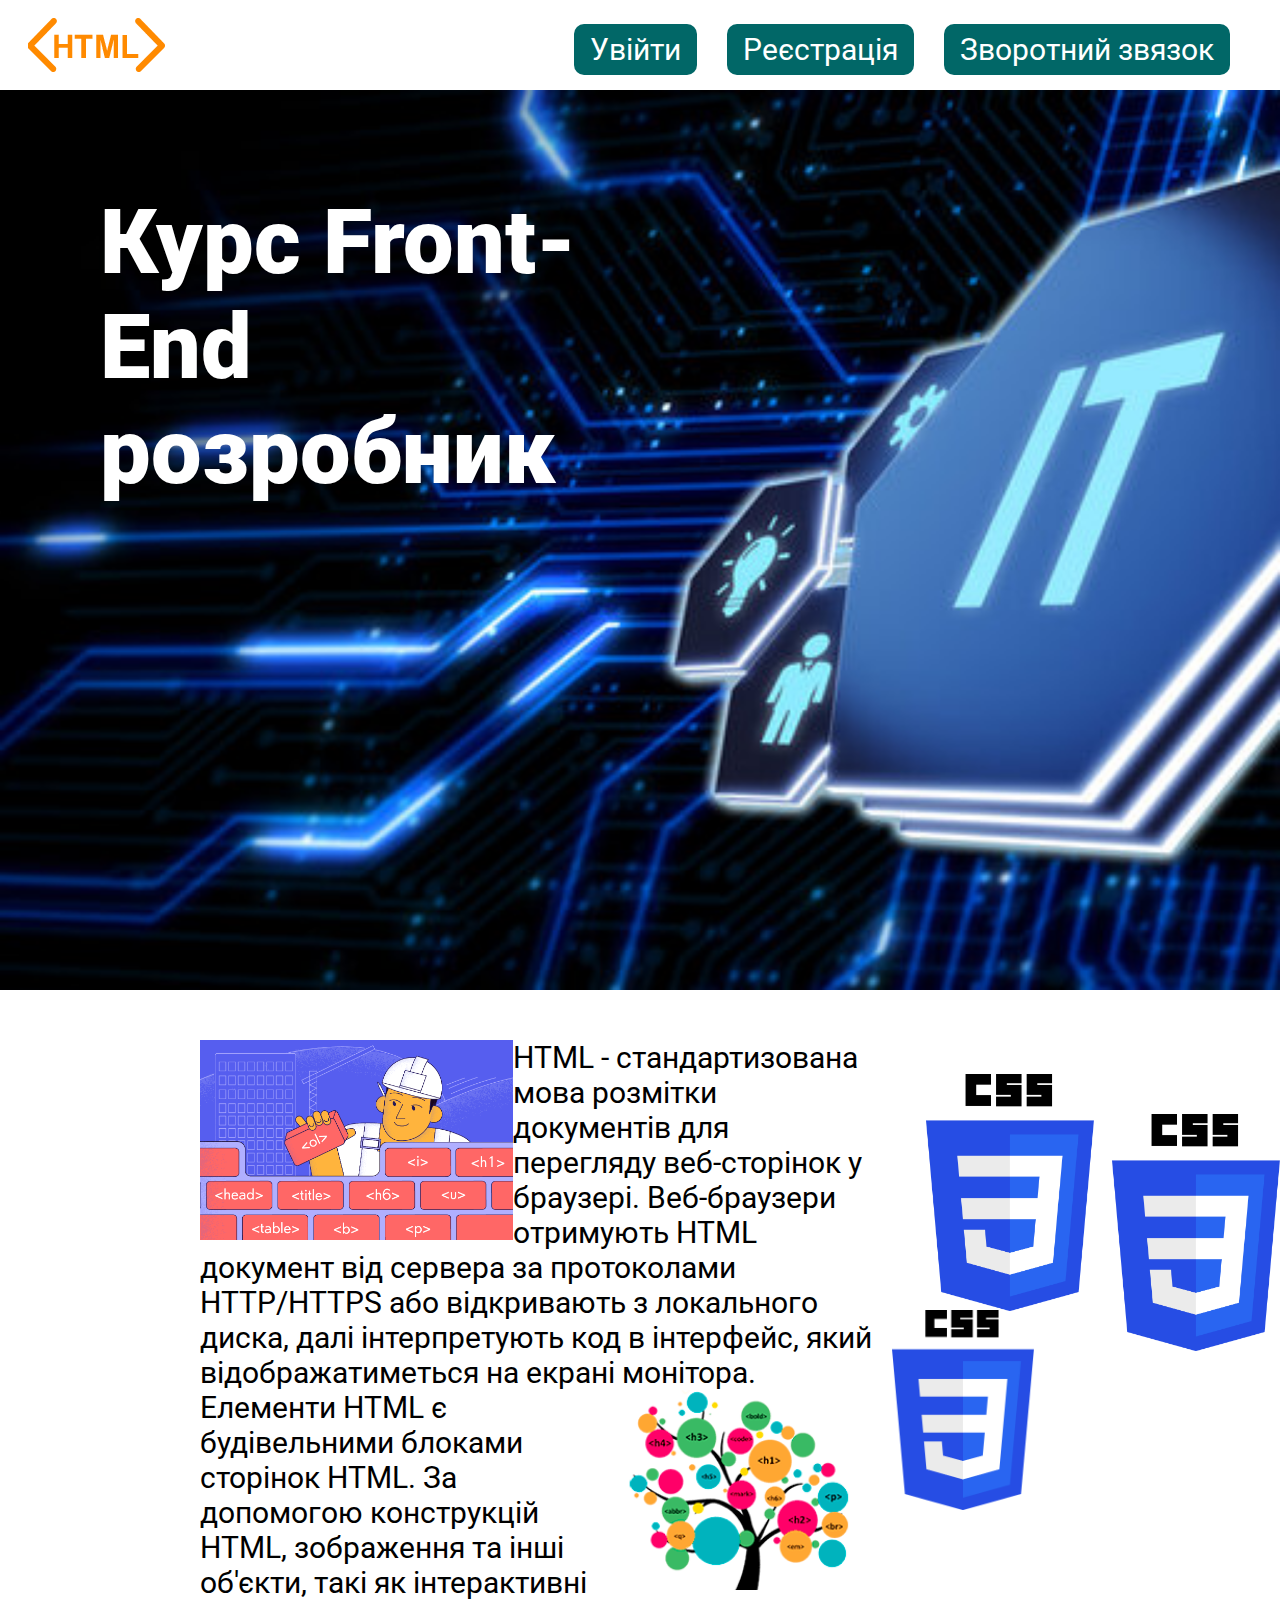
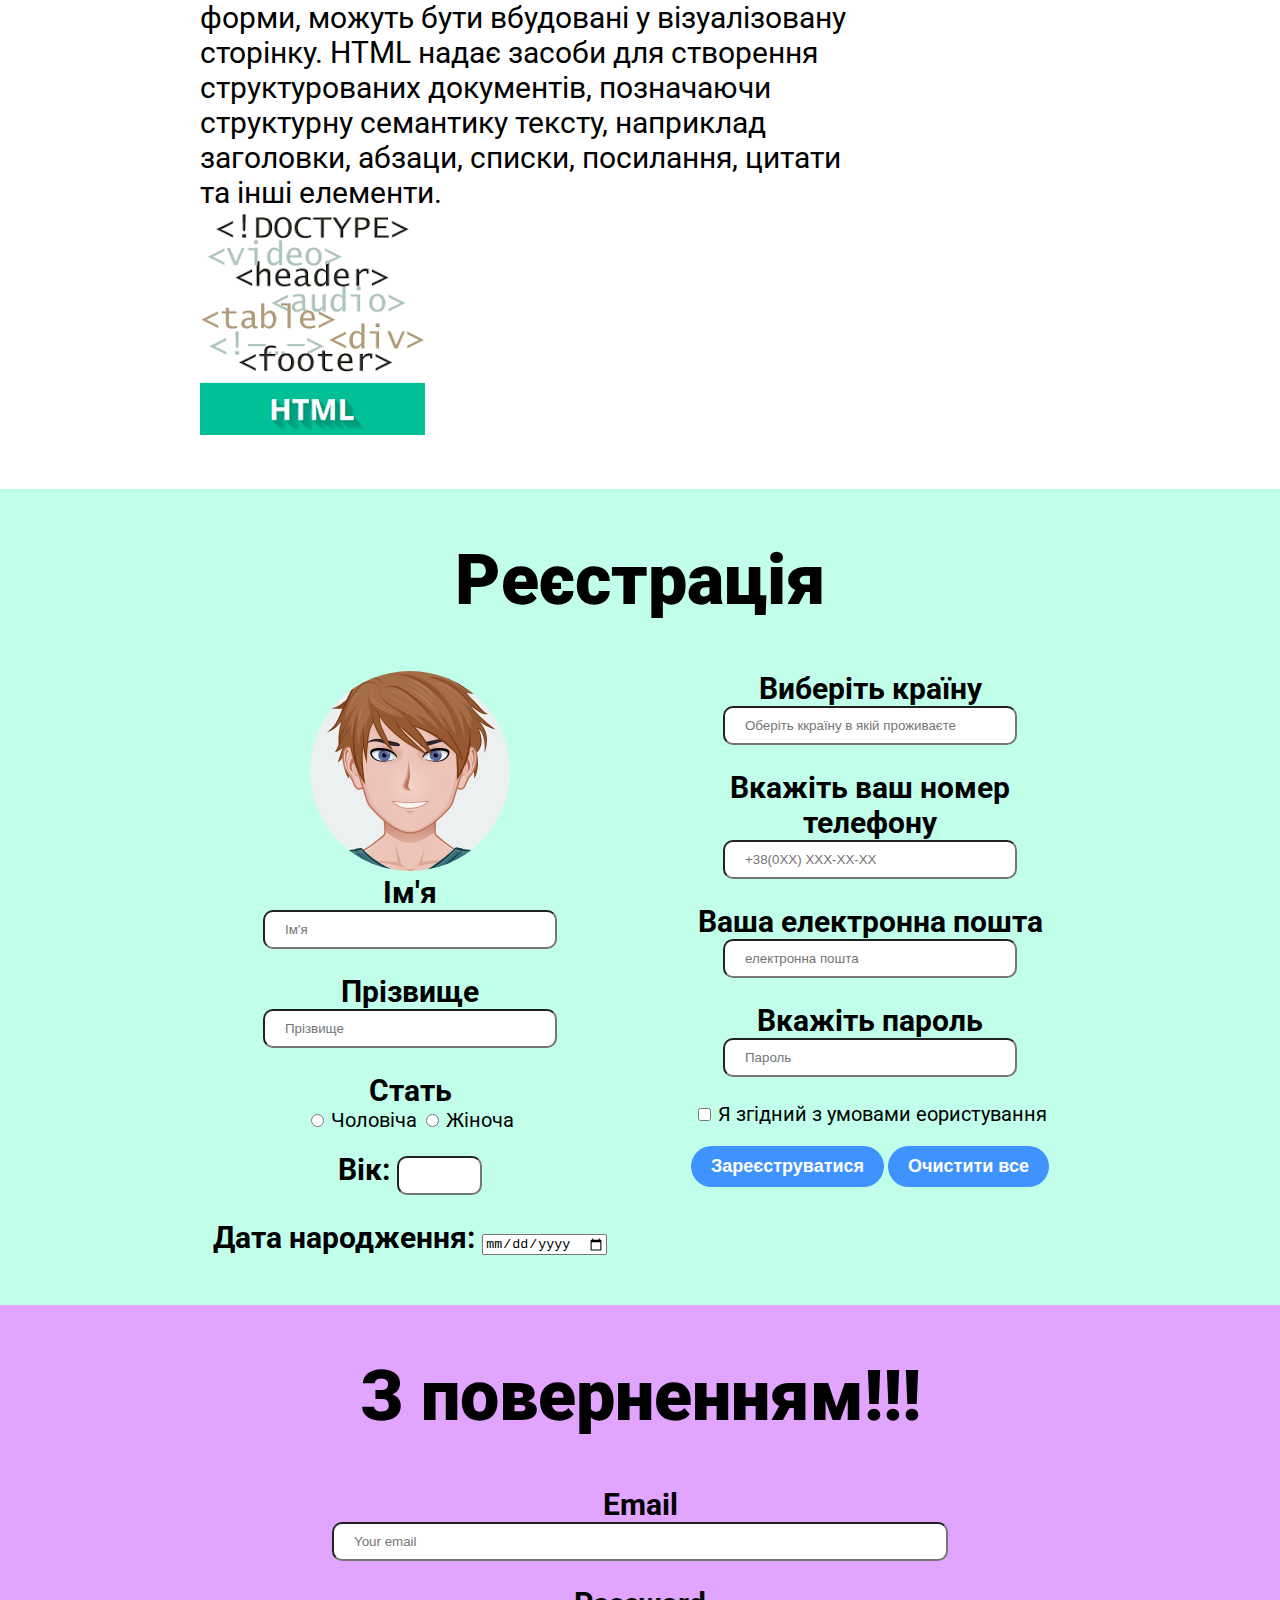
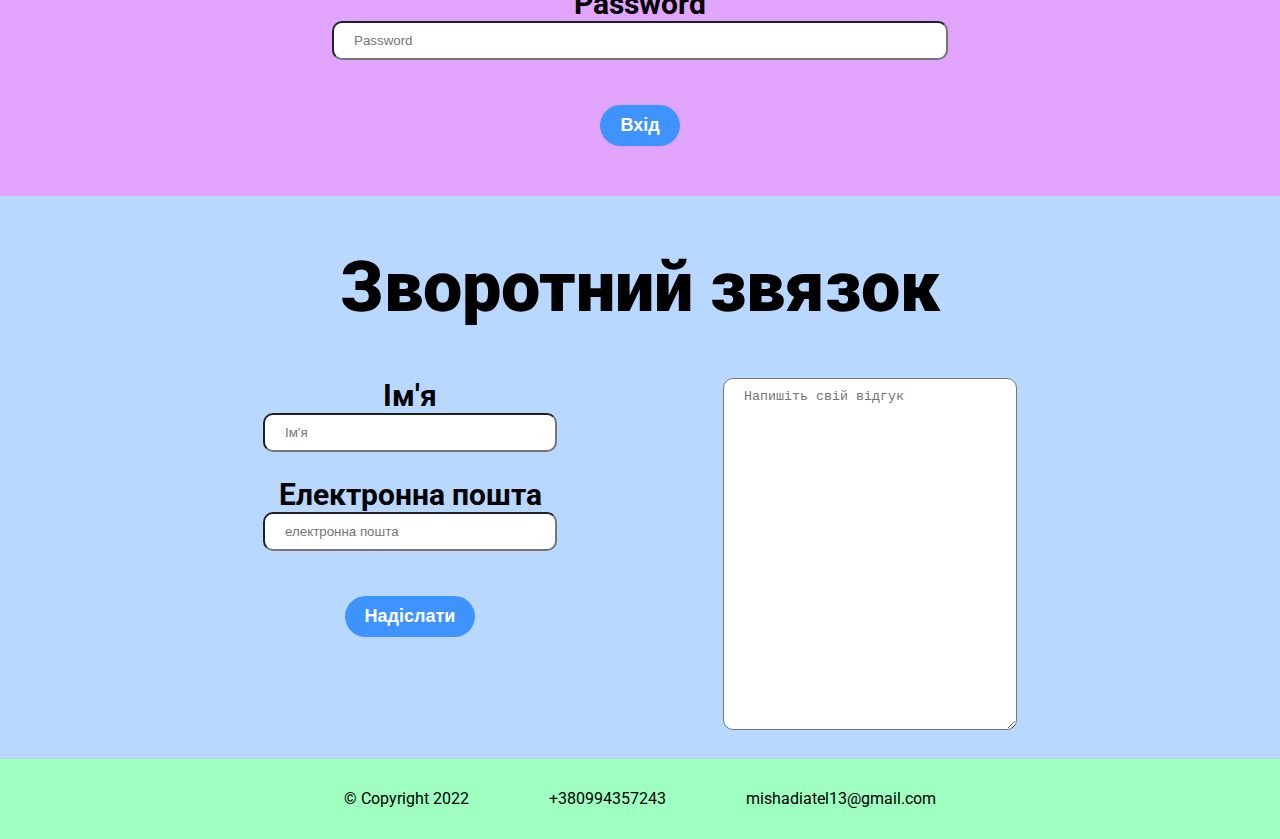
==== 3 semester/WEB/lab 2/index.html @ cd40ba90 "Addad 3 semester/WEB/lab 2" ====
<!DOCTYPE html>
<html lang="en">
<head>
    <meta charset="UTF-8">
    <meta http-equiv="X-UA-Compatible" content="IE=edge">
    <meta name="viewport" content="width=device-width, initial-scale=1.0">
    <link rel="preconnect" href="https://fonts.googleapis.com">
    <link rel="preconnect" href="https://fonts.gstatic.com" crossorigin>
    <link href="https://fonts.googleapis.com/css2?family=Roboto:wght@400;700;900&display=swap" rel="stylesheet">
    <link rel="stylesheet" href="./styles/style.css">
    <title>Lab2 Title</title>
</head>
<body>
    <header class="head">
        <div class="head-div">
            <div class="logo">
                <img class="logo-img" src="./images/html.png" alt="">
            </div>
            <nav class="navigation">
                <ul>
                    <li>
                        <div class="btn"><a class="link" href="#signup-container">Увійти</a> </div>
                    </li>
                    <li>
                        <div class="btn"><a class="link" href="#login-container">Реєстрація</a></div>
                    </li>
                    <li>
                        <div class="btn"><a class="link" href="#feedback-container">Зворотний звязок</a></div>
                    </li>
                </ul>
            </nav>
        </div>
        
    </header>
    <main>
        <div class="imagediv">
            <div class="left">
                <div class="title-text">
                    Курс  Front-End<br>розробник
                </div>
                <!-- <div class="login-button">
                    <a class="login-link" href="./loginpage.html">Реєстрація</a>
                </div> -->
            </div>
        </div>
        <div class="container">
            <div class="text">
                <div class="left-text">
                    <p class="main-text"><img class="html-img" src="./images/glavnaya-33.png" alt="JohnnyDepp">HTML - стандартизована мова розмітки документів для перегляду веб-сторінок у браузері. Веб-браузери отримують HTML документ від сервера за протоколами HTTP/HTTPS або відкривають з локального диска, далі інтерпретують код в інтерфейс, який відображатиметься на екрані монітора.

                    <img class="img-tree" src="./images/tree.png" alt="">Елементи HTML є будівельними блоками сторінок HTML. За допомогою конструкцій HTML, зображення та інші об'єкти, такі як інтерактивні форми, можуть бути вбудовані у візуалізовану сторінку. HTML надає засоби для створення структурованих документів, позначаючи структурну семантику тексту, наприклад заголовки, абзаци, списки, посилання, цитати та інші елементи. 
                </p>
                <img src="./images/tegs.png" alt="">
                </div>
                <div class="right-img">
                    <img class="img-1" src="./images/logo-css.png" alt="">
                    <img class="img-2" src="./images/logo-css.png" alt="">
                    <img class="img-3" src="./images/logo-css.png" alt="">
                </div>
            </div>
        </div>
        <div id="login-container" class="login-container">
            <h1>Реєстрація</h1>
            <form action="GET">
                <div class="block-form">
                    
                    <div class="left">
                        
                        <img class="login-img" src="./images/face_co.png" alt="">
                        <div class="name">
                            <label for="name">Ім'я</label><br>
                            <input type="text" id="name" class="input-text"
                            placeholder="Ім'я" minlength="6"><br>
                        </div>
                        <div class="second-name">
                            <label for="second-name">Прізвище</label><br>
                            <input type="text" id="second-name" class="input-text"
                            placeholder="Прізвище" minlength="6"><br>
                        </div>
                        <div class="sex">
                            <label for="">Стать</label><br>
                            <input id="r1" type="radio" name="radio" value="1">
                            <label class="sex-label" for="r1">Чоловіча</label>
                            <input id="r2" type="radio" name="radio" value="1">
                            <label class="sex-label" for="r2">Жіноча</label>
                        </div>
                        <div class="age">
                            <label for="age">Вік: </label>
                            <input id="age" type="number" max="100" min="15" step="1"><br>
                        </div>
                        <div class="birthday">
                            <label for="date">Дата народження: </label>
                            <input type="date" name="birth" id="date"><br>
                        </div>
                    </div>
                    <div class="right">
                        <div class="country">
                            <label for="country">Виберіть країну</label><br>
                            <input id="country" placeholder="Оберіть ккраїну в якій проживаєте" list="countries" class="input-text">
                            <datalist id="countries">
                                <option value="Україна">
                                <option value="США">
                                <option value="Польща">
                                <option value="Канада">
                                <option value="Англія">
                                <option value="🤮росія🤮">
                            </datalist>
                        </div>
                        <div class="phone">
                            <label for="phone">Вкажіть ваш номер телефону</label>
                            <input class="input-text" placeholder="+38(0XX) XXX-XX-XX" type="tel" name="phone" id="phone">
                        </div>
                        <div class="email">
                            <label for="phone">Ваша електронна пошта</label>
                            <input class="input-text" placeholder="електронна пошта" type="email" name="email" id="email">
                        </div>
                        <div class="password">
                            <label for="password">Вкажіть пароль</label>
                            <input class="input-text" minlength="6" placeholder="Пароль" type="password" name="password" id="password">
                        </div>
                        <div class="checkbox">
                            <input type="checkbox" name="rules" id="rules">
                            <label class="rules-label" for="rules">Я згідний з умовами еористування</label>
                        </div>
                        <div class="buttons">
                            <input type="submit" value="Зареєструватися">
                            <input type="reset" value="Очистити все">
                        </div>
                        
                    </div>
                </div>
            
            </form>
        </div>
        <div id="signup-container" class="signup-container">
            <h1>З поверненням!!!</h1>
            <form action="GET">
                <div class="signup-form">
                    
                    <label for="email">Email</label><br>
                    <input type="email" id="email" class="input-text"
                    placeholder="Your email" minlength="6"><br>
                    <label for="password">Password</label><br>
                    <input type="password" name="password" id="password" 
                    placeholder="Password" minlength="6" class="input-text"><br>
                    <input type="submit" class="submit-btn" value="Вхід">
    
                    
                </div>
            
            </form>
        </div>

        <div id="feedback-container" class="feedback-container">
            <h1>Зворотний звязок</h1>
            <form action="GET">
                <div class="block-feedback">
                   
                    <div class="feedback-left">
                        <div class="name">
                            <label for="name">Ім'я</label><br>
                            <input type="text" id="name" class="input-text"
                            placeholder="Ім'я" minlength="6"><br>
                        </div>
                        <div class="email">
                            <label for="phone">Електронна пошта</label><br>
                            <input class="input-text" placeholder="електронна пошта" 
                            type="email" name="email" id="email">
                        </div>
                        <input type="submit" value="Надіслати">
    
    
                    </div>
                    <div class="feedback-right">
                        <textarea name="text" id="text" cols="60" 
                        rows="22" class="input-text" placeholder="Напишіть свій відгук"></textarea>
                        
                    </div>                  
                </div>          
            </form>
        </div>
    </main>
    <footer>
        <ul class="footer-list">
            <li class="footer-list-item"><span>&copy; Copyright 2022</span></li>
            <li class="footer-list-item"><a href="tel:+380994357243">+380994357243</a></li>
            <li class="footer-list-item"><a href="mailto:mishadiatel13@gmail.com">mishadiatel13@gmail.com</a></li>
        </ul>

        
    </footer>
</body>
</html>
---- 3 semester/WEB/lab 2/styles/style.css ----
html {
    box-sizing: border-box;
    font-size: 16px;
}
  
*, *:before, *:after {
    box-sizing: inherit;
}
  
body, h1, h2, h3, h4, h5, h6, p, ol, ul {
    margin: 0;
    padding: 0;
    font-weight: normal;
}
a{
    text-decoration: none;
}
  
ol, ul {
    list-style: none;
}
  
img {
    max-width: 100%;
    height: auto;
}
body{
    font-family: 'Roboto', sans-serif;
    /* position: relative; */
    background-color: rgb(255, 255, 255);
}
.head{
    /* position: relative; */
    /* position: sticky; */
    top: 0;
    width: 100%;
    height: 90px;
    background-color: rgb(255, 255, 255);
}
.head-div{
    position: relative;
    width: 100%;
    height: 90px;
    columns: #fff;
}
.logo{
    position: absolute;
    top: 15%;
    left: 25px;
}
.navigation{
    position: absolute;
    top: 27%;
    right: 50px;
}
.navigation ul{
    display: flex;
}
.navigation ul li {
    margin-left: 30px;
}
.btn{
    padding: 8px 16px;
    background-color: rgb(1, 103, 103);
    border-radius: 10px;
    
}
.btn:hover{
    background-color: black;
    
}
.link{
    color: #fff;
    font-size: 30px;
    transition: color 0.5s linear;
}
.imagediv{
    background-image: url(../images/360_F_434458653_dMDMTN1VpeBxEHuOtlS0esEztiSVVQ9y.jpg);
    height: 100vh;
    background-repeat: no-repeat;
    background-size: cover;
    /* opacity: 0.6; */
    padding: 100px;
    display: flexbox;
    
}
.left{
    width: 50%;
}

.title-text{
    font-size: 90px;
    font-weight: 900;
    color: #fff;
    margin-bottom: 100px;
}
.login-button{
    padding: 8px 16px;
    background-color: rgb(1, 103, 103);
    width: 300px;
    text-align: center;
    border-radius: 10px;
    
}
.login-link{
    font-size: 50px;
    font-weight: 700;
    color: #fff;
    transition: color 0.5s linear;
}
.login-button:hover{
    background-color: black;
    
}
.container{
    /* background-color: rgb(198, 254, 235); */
    padding: 50px 200px 50px;
    
    
    
}
.html-img{
    float: left;
    height: 200px;
}
.main-text{
    font-size: 30px;
}
.text{
    display: flex;
    justify-content: center;
}
.right-img{
    width: 20%;
    margin-left: 20px;
    position: relative;
}
.left-text{
    width: 80%;
    margin-right: 20px;
    
}
.img-tree{
    float: right;
    height: 200px;
}
.img-1{
    position: absolute;
    top: 34px;
    left: 14px;
}
.img-2{
    position: absolute;
    height: 200px;
    top: 270px;
    right: 46px;
    z-index: 10;
}
.img-3{
    position: absolute;
    top: 74px;
    left: 200px;
}
/* /////LOGIN/////// */
.login-container{
    background-color: rgb(193, 255, 234);
    padding: 50px 200px 50px;
    
    text-align: center;
    
}
h1 {
    font-size: 70px;
    font-weight: 900;
    padding-bottom: 50px;
}
.block-form{
    display: flex;
}
.right{
    width: 50%;
    margin-left: 20px;
 

}
.left{
    width: 50%;
    margin-right: 20px;
    
}
.login-img{
    height: 200px;
    border-radius: 100px;
}
.input-text{
    border-radius:10px;
    margin-bottom:25px;
    padding:10px 20px;
    width: 70%;
}
label{
    font-size: 30px;
    font-weight: 700;
}
.sex-label,
.rules-label{
    font-size: 20px;
    font-weight: 400;
}

.age{
    padding-top: 20px;
}
#age{
    border-radius:10px;
    margin-bottom:25px;
    padding:10px 5px 10px 20px;
}
input[type="submit"],
input[type="reset"]{

    border-radius:30px;
    padding:10px 20px;
    font-size:18px;
    font-weight:bold;
    background-color:#3f93ff;
    border:none;
    color:white;
    margin-top:20px;
}


/* //////SIGNUP//////////// */
.signup-container{
    background-color: rgb(225, 164, 255);
    padding: 50px 200px ;
    text-align: center;
    
}




/* ///////////FEEDBACK///////////// */

.feedback-container{
    padding: 50px 200px 0;
    text-align: center;
    background-color: #b9d8ff;
}

.block-feedback{
    display: flex;
}
.feedback-right{
    width: 50%;
    margin-left: 20px;
}
.feedback-left{
    width: 50%;
    margin-right: 20px;
}

footer{
    background-color: #9effc0;
}
.footer-list {
    list-style: none;
    display: flex;
    justify-content: center;
    margin: 0px;
    padding: 0px;
    overflow: hidden;
    text-align: center;  
}
.footer-list-item{
    line-height: 80px;
    margin-right: 80px;
}
.footer-list-item:last-child{
    margin-right:0;
}
.footer-list-item a, span{
    color: #000;
    text-decoration: none;
}
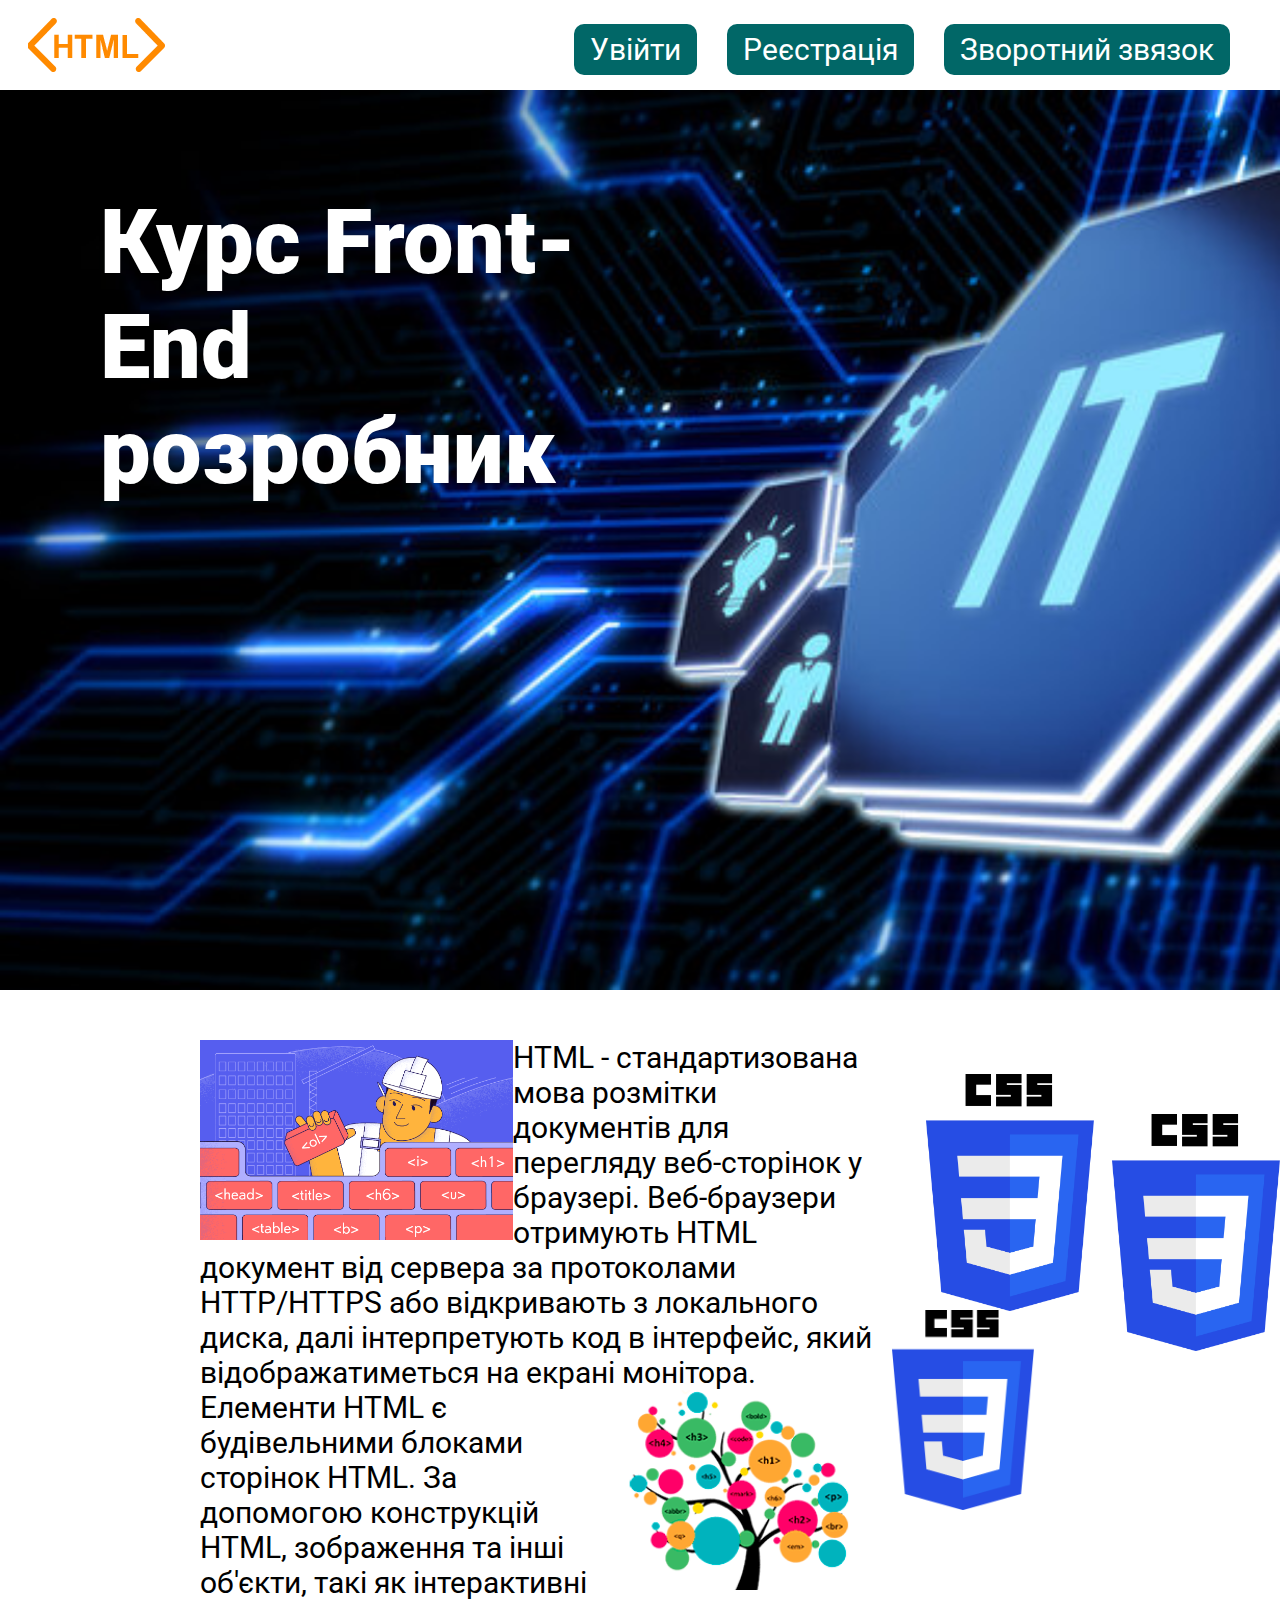
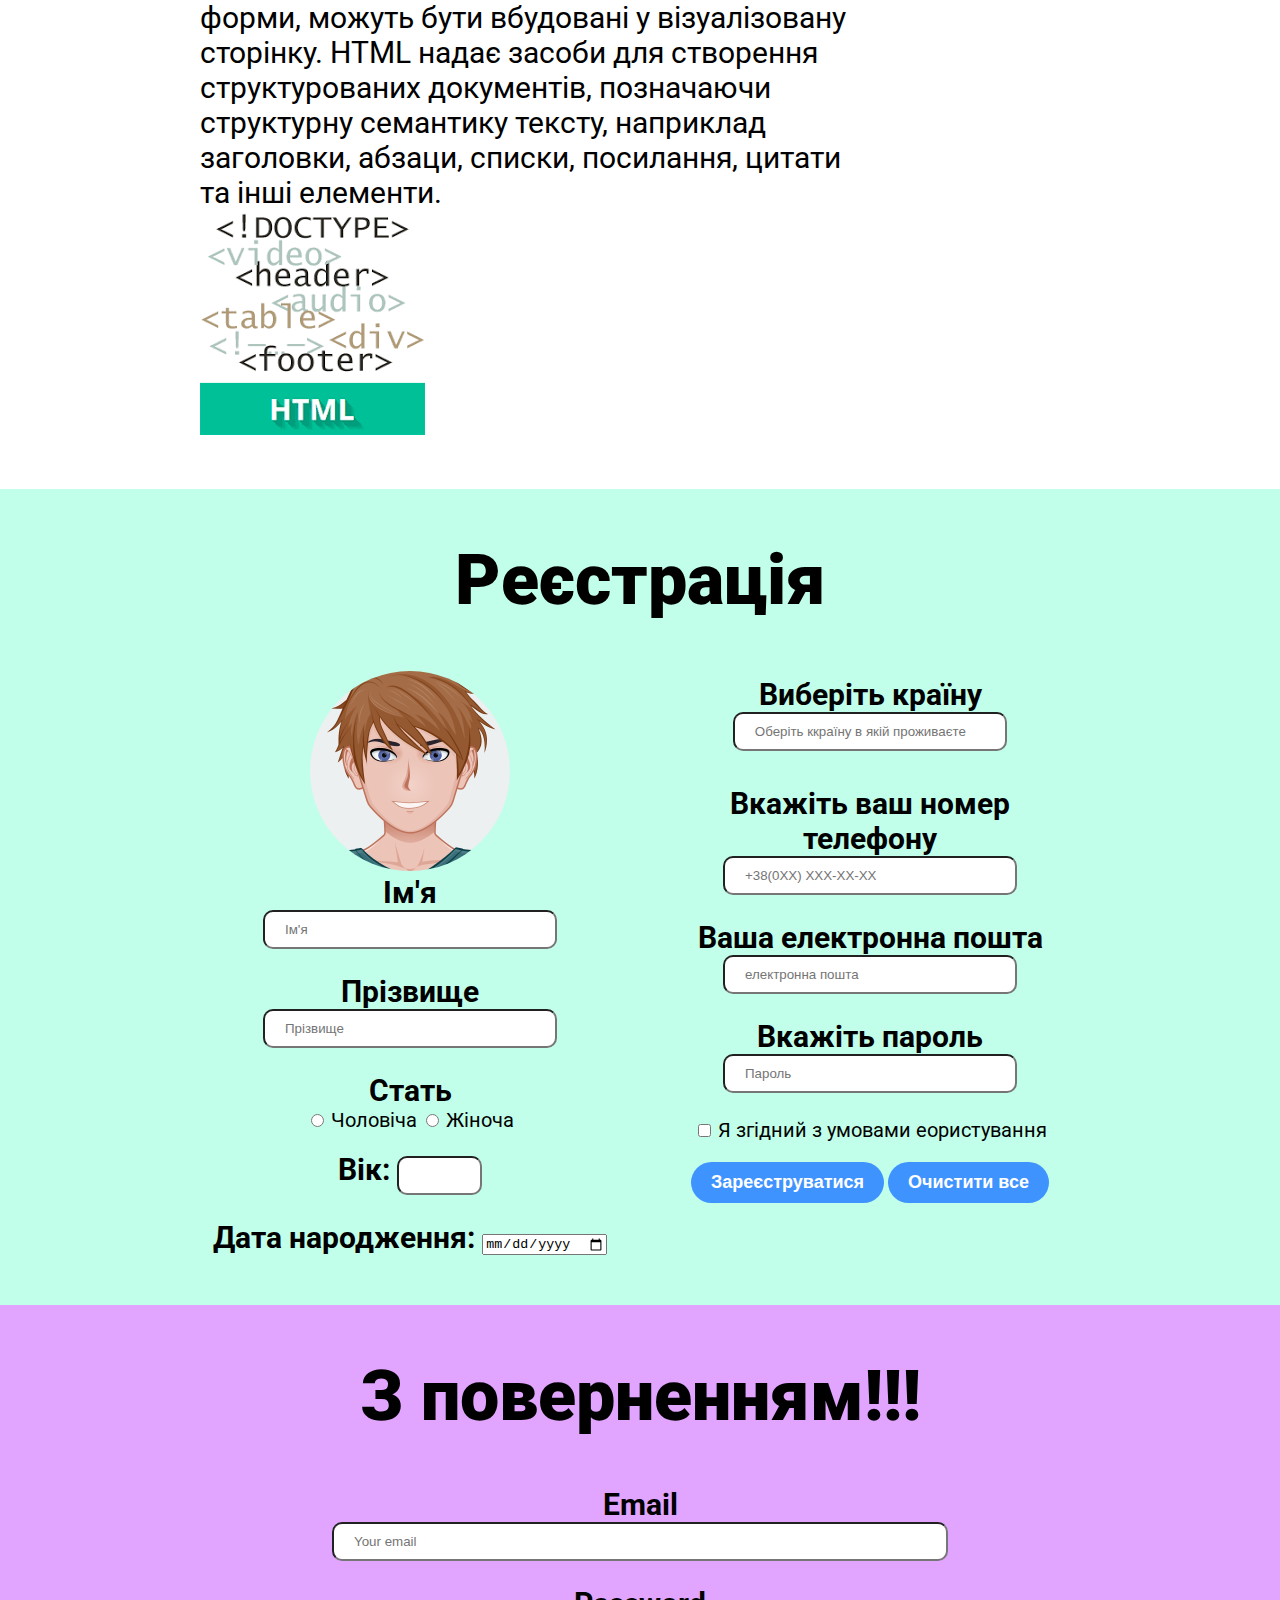
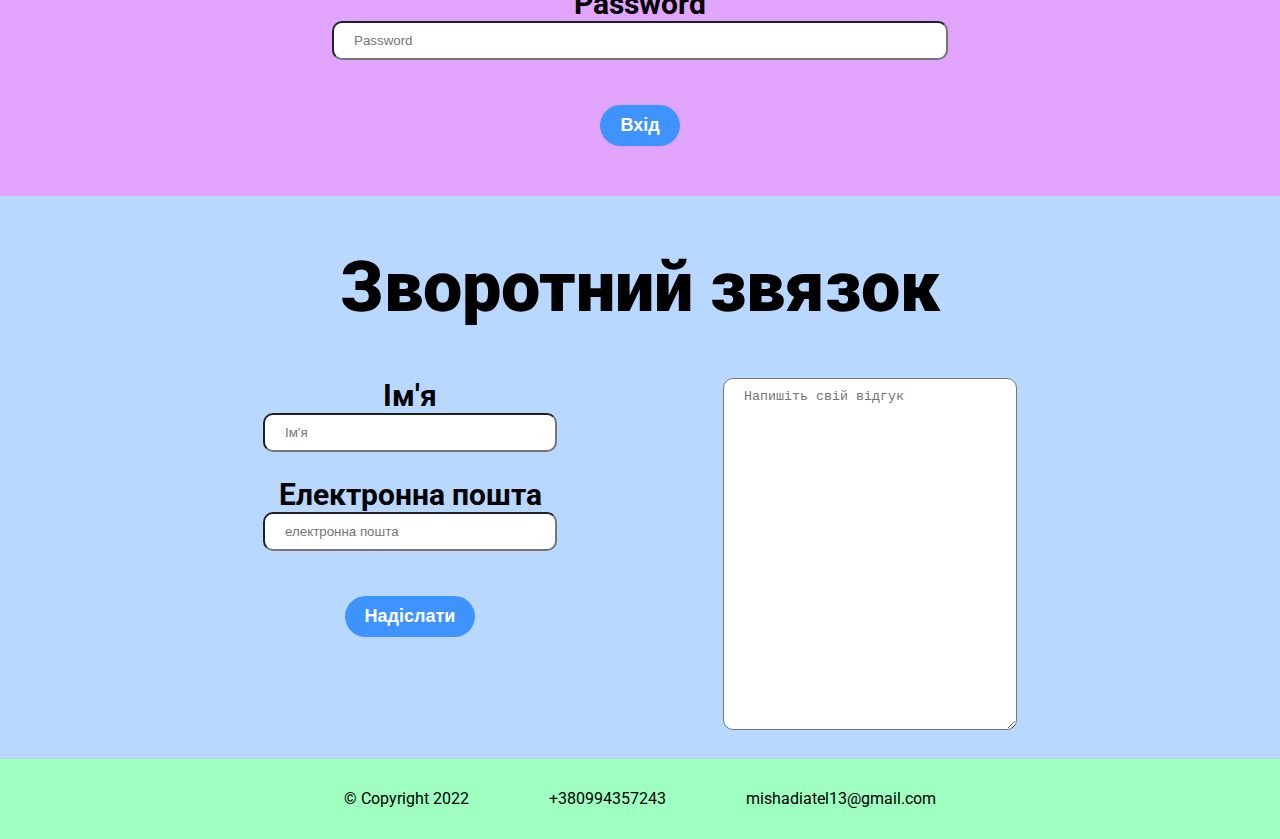
==== commit 012d539d: "changed 3 semester/WEB/lab 2" ====
--- a/3 semester/WEB/lab 2/index.html
+++ b/3 semester/WEB/lab 2/index.html
@@ -94,7 +94,7 @@
                         </div>
                     </div>
                     <div class="right">
-                        <div class="country">
+                        <fieldset class="country">
                             <label for="country">Виберіть країну</label><br>
                             <input id="country" placeholder="Оберіть ккраїну в якій проживаєте" list="countries" class="input-text">
                             <datalist id="countries">
@@ -105,7 +105,7 @@
                                 <option value="Англія">
                                 <option value="🤮росія🤮">
                             </datalist>
-                        </div>
+                        </fieldset>
                         <div class="phone">
                             <label for="phone">Вкажіть ваш номер телефону</label>
                             <input class="input-text" placeholder="+38(0XX) XXX-XX-XX" type="tel" name="phone" id="phone">
@@ -143,9 +143,8 @@
                     <label for="password">Password</label><br>
                     <input type="password" name="password" id="password" 
                     placeholder="Password" minlength="6" class="input-text"><br>
-                    <input type="submit" class="submit-btn" value="Вхід">
-    
-                    
+                    <!-- <input type="submit" class="submit-btn" value="Вхід"> -->
+                    <button class="submit-btn">Вхід</button>
                 </div>
             
             </form>
--- a/3 semester/WEB/lab 2/styles/style.css
+++ b/3 semester/WEB/lab 2/styles/style.css
@@ -202,6 +202,9 @@
     font-size: 30px;
     font-weight: 700;
 }
+.country{
+    border: none;
+}
 .sex-label,
 .rules-label{
     font-size: 20px;
@@ -217,7 +220,9 @@
     padding:10px 5px 10px 20px;
 }
 input[type="submit"],
-input[type="reset"]{
+input[type="reset"],
+.submit-btn
+{
 
     border-radius:30px;
     padding:10px 20px;
